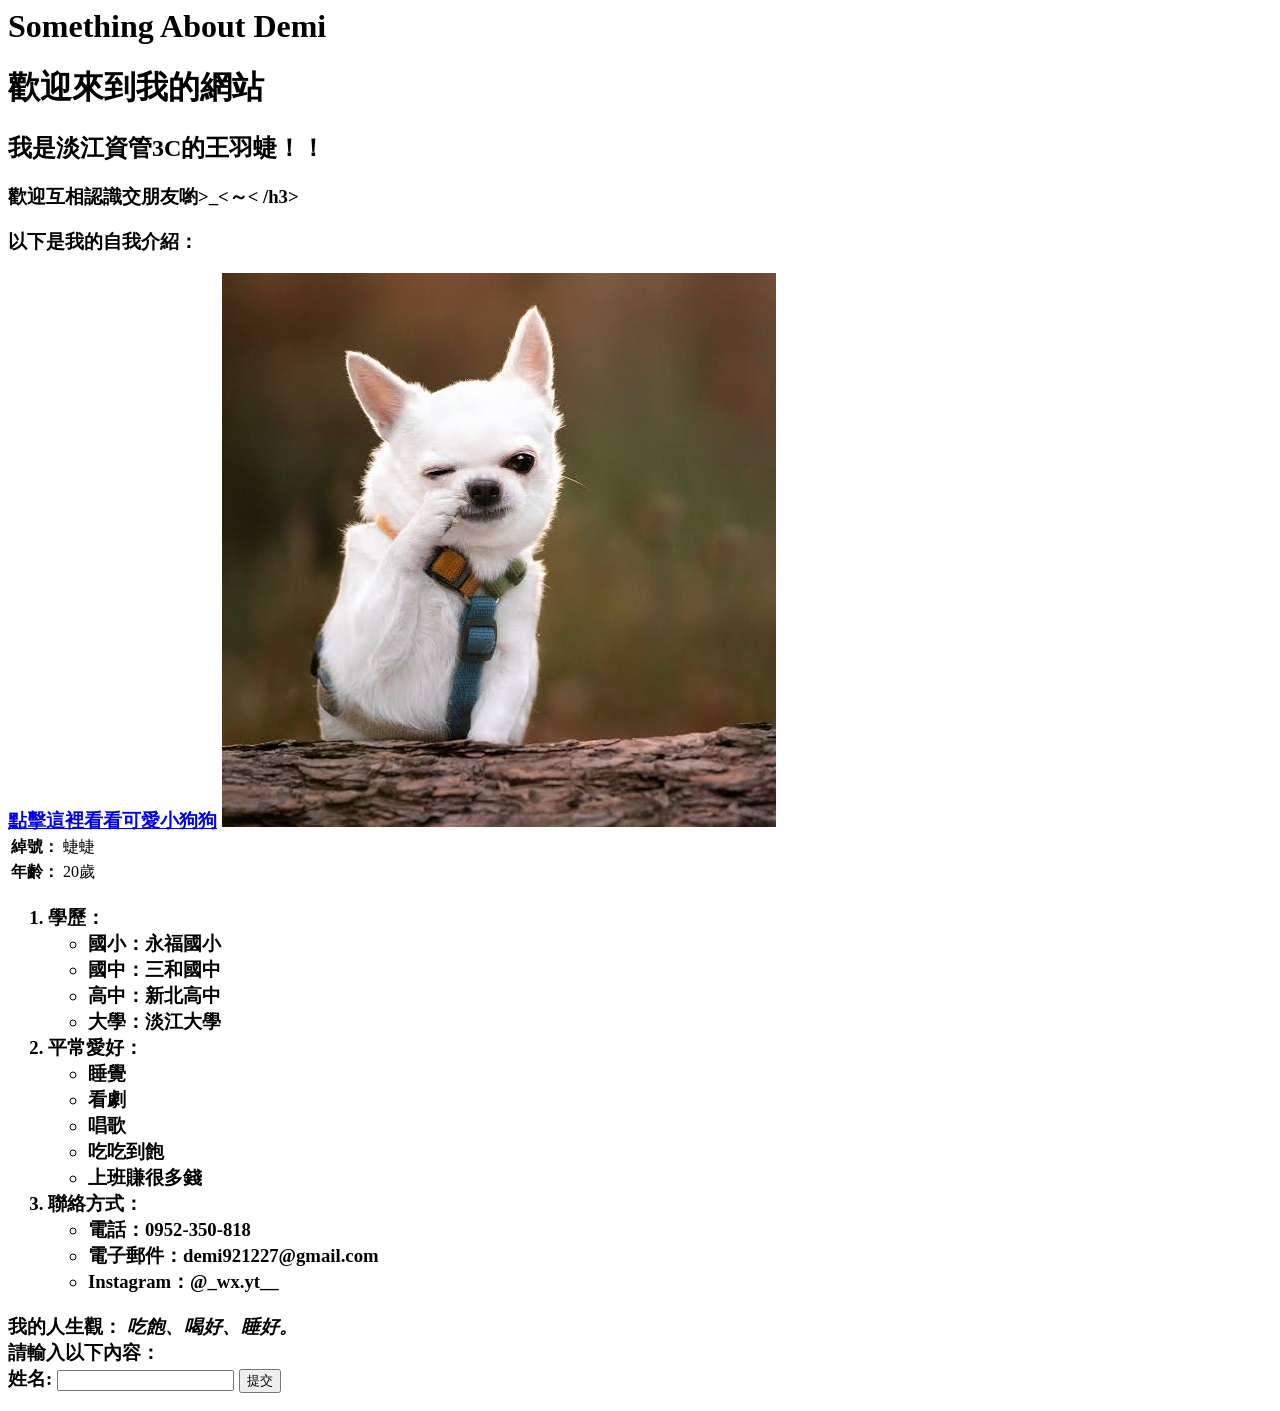
==== about.html @ 9bd9b7c7 "add about.html" ====
<html>

</html>

<head>
    <meta charset="UTF-8">
    <meta name="viewport" content="width=device-width, initial-scale=1.0">
</head>

<title>Something About Demi</title>

<body>
    <h1>Something About Demi</h1>
</body>

<h1>歡迎來到我的網站</h1>
<h2>我是淡江資管3C的王羽蜨！！</h2>
<h3>歡迎互相認識交朋友喲>_<～< /h3>

        <p>以下是我的自我介紹：</p>

        <a
            href="https://www.outsideonline.com/culture/active-families/how-to-read-dog-body-language-happy-aggressive/">點擊這裡看看可愛小狗狗</a>

        <img src="dog.png" alt="這是一隻可愛的狗！">

        <table>
            <tr>
                <th>綽號：</th>
                <td>蜨蜨</td>
            </tr>
            <tr>
                <th>年齡：</th>
                <td>20歲</td>
            </tr>
        </table>

        <ol>
            <li>學歷：</li>
            <ul>
                <li>國小：永福國小</li>
                <li>國中：三和國中</li>
                <li>高中：新北高中</li>
                <li>大學：淡江大學</li>
            </ul>
            <li>平常愛好：</li>
            <ul>
                <li>睡覺</li>
                <li>看劇</li>
                <li>唱歌</li>
                <li>吃吃到飽</li>
                <li>上班賺很多錢</li>
            </ul>
            <li>聯絡方式：</li>
            <ul>
                <li>電話：0952-350-818</li>
                <li>電子郵件：demi921227@gmail.com</li>
                <li>Instagram：@_wx.yt__</li>
            </ul>
        </ol>

        <div>
            <strong>我的人生觀：</strong>
            <em>吃飽、喝好、睡好。</em>
        </div>

        <span>請輸入以下內容：</span>

        <form action="/submit" method="post">
            <label for="name">姓名:</label>
            <input type="text" id="name" name="name">
            <input type="submit" value="提交">
        </form>

        </html>
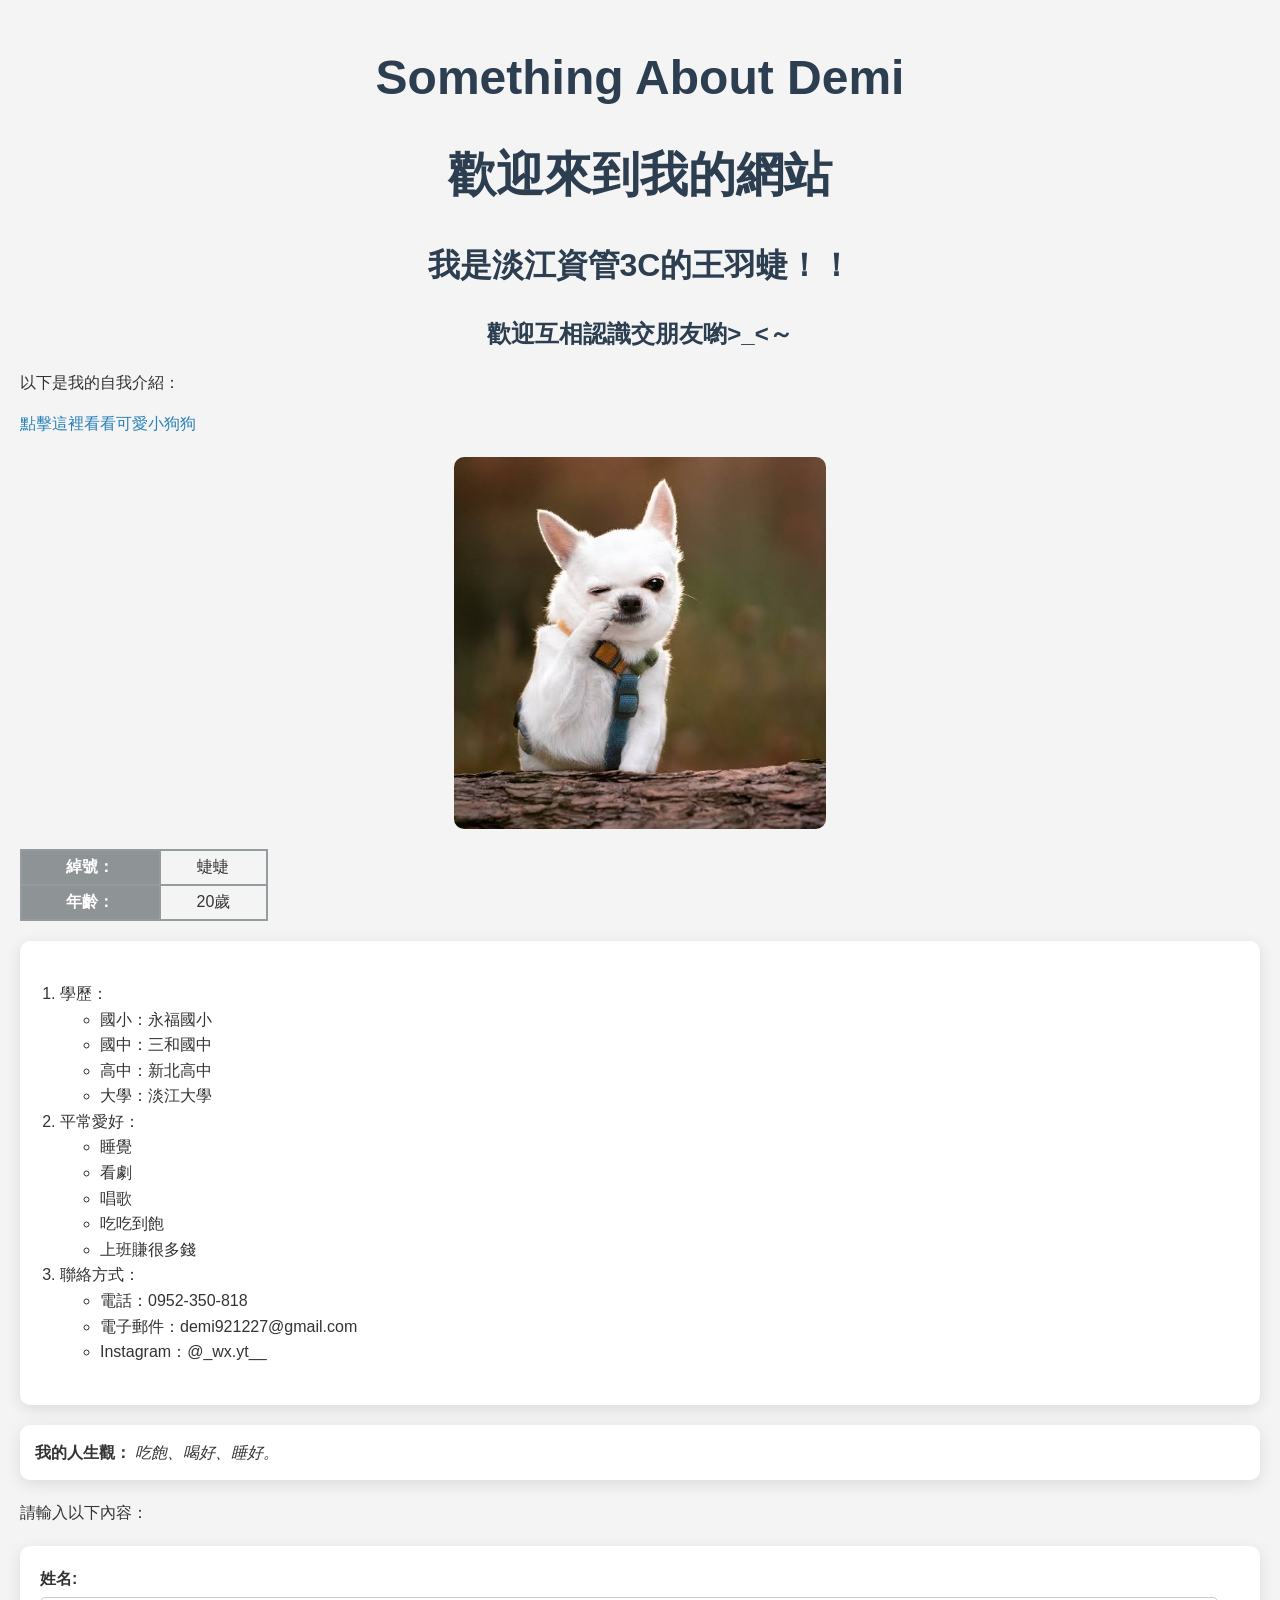
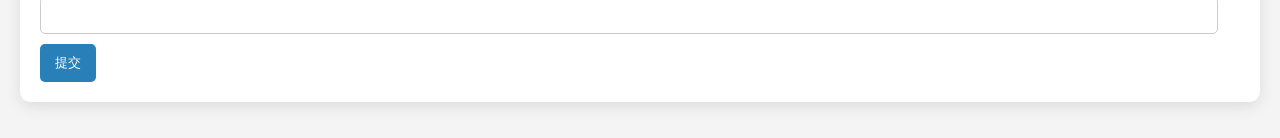
==== commit 7dac0ecb: "add about.html" ====
--- a/about.html
+++ b/about.html
@@ -5,6 +5,7 @@
 <head>
     <meta charset="UTF-8">
     <meta name="viewport" content="width=device-width, initial-scale=1.0">
+    <link rel="stylesheet" type="text/css" href="style.css">
 </head>
 
 <title>Something About Demi</title>
@@ -15,7 +16,7 @@
 
 <h1>歡迎來到我的網站</h1>
 <h2>我是淡江資管3C的王羽蜨！！</h2>
-<h3>歡迎互相認識交朋友喲>_<～< /h3>
+<h3>歡迎互相認識交朋友喲>_<～</h3>
 
         <p>以下是我的自我介紹：</p>
 
--- a/style.css
+++ b/style.css
@@ -0,0 +1,134 @@
+/* 全局設置 */
+body {
+    font-family: 'Arial', sans-serif;
+    background-color: #f4f4f4; /* 淺灰背景 */
+    color: #333;
+    line-height: 1.6;
+    margin: 0;
+    padding: 20px;
+}
+
+/* 標題樣式 */
+h1, h2, h3 {
+    color: #2c3e50; /* 深色 */
+    margin-bottom: 10px;
+}
+
+h1 {
+    font-size: 3em;
+    text-align: center; /* 置中 */
+    margin: 20px 0;
+}
+
+h2 {
+    font-size: 2em;
+    text-align: center; /* 置中 */
+}
+
+h3 {
+    font-size: 1.5em;
+    text-align: center; /* 置中 */
+}
+
+/* 連結樣式 */
+a {
+    color: #2980b9; /* 藍色 */
+    text-decoration: none;
+    transition: color 0.3s; /* 過渡效果 */
+}
+
+a:hover {
+    color: #e67e22; /* 橙色懸停 */
+    text-decoration: underline;
+}
+
+/* 表格樣式 */
+table {
+    width: 20%;
+    border-collapse: collapse;
+    margin: 20px 0;
+}
+
+th, td {
+    padding: 6px;
+    border: 2px solid #959ca0;
+    text-align: center; /* 置中 */
+}
+
+th {
+    background-color: #8e9396; 
+    color: white;
+}
+
+/* 有序列表樣式 */
+ol {
+    margin: 20px 0;
+    padding: 40px;
+    background-color: #ffffff;
+    border-radius: 10px;
+    box-shadow: 0 4px 15px rgba(0, 0, 0, 0.1);
+}
+
+/* 表單樣式 */
+form {
+    margin-top: 20px;
+    background-color: #ffffff;
+    padding: 20px;
+    border-radius: 10px;
+    box-shadow: 0 4px 15px rgba(0, 0, 0, 0.1);
+}
+
+label {
+    display: block;
+    margin-bottom: 5px;
+    font-weight: bold;
+}
+
+input[type="text"] {
+    width: calc(100% - 22px); /* 確保有適當的內邊距 */
+    padding: 10px;
+    margin-bottom: 10px;
+    border: 1px solid #ccc;
+    border-radius: 5px;
+}
+
+input[type="submit"] {
+    background-color: #2980b9;
+    color: white;
+    border: none;
+    padding: 10px 15px;
+    border-radius: 5px;
+    cursor: pointer;
+    transition: background-color 0.3s; /* 過渡效果 */
+}
+
+input[type="submit"]:hover {
+    background-color: #1a6692; /* 深藍色懸停 */
+}
+
+/* 自我介紹區塊 */
+div {
+    margin: 20px 0;
+    padding: 15px;
+    background-color: #ffffff;
+    border-radius: 10px;
+    box-shadow: 0 4px 15px rgba(0, 0, 0, 0.1);
+}
+
+/* 圖片樣式 */
+img {
+    display: block;
+    max-width: 30%; /* 確保圖片不超出邊界 */
+    height: auto;
+    margin: 20px auto; /* 置中 */
+    border-radius: 10px;
+}
+
+/* 音樂播放區塊 */
+blockquote {
+    border-left: 4px solid #2980b9; /* 藍色邊框 */
+    padding-left: 20px;
+    margin: 20px 0;
+    font-style: italic;
+    color: #555;
+}
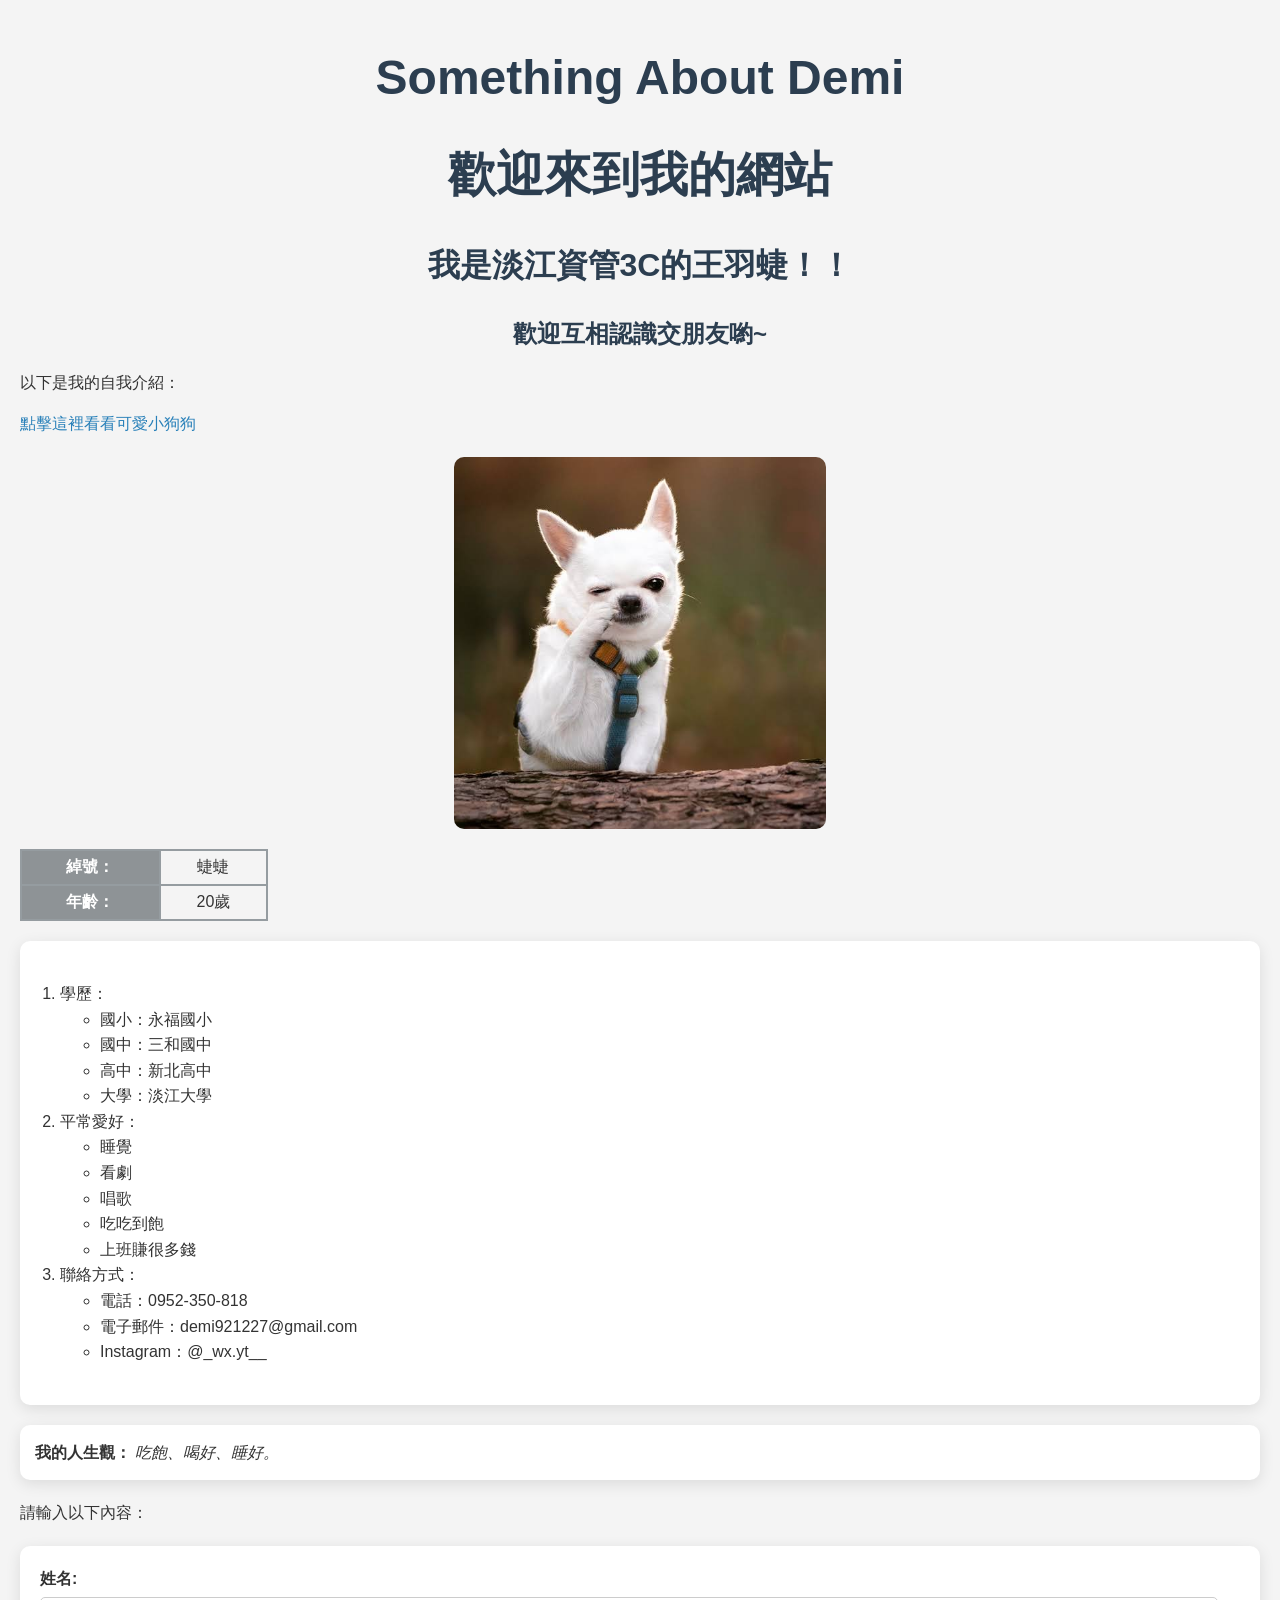
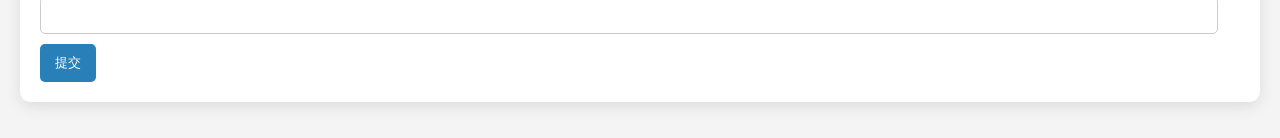
==== commit 365f3887: "add 113-1-TKU-Web" ====
--- a/about.html
+++ b/about.html
@@ -1,5 +1,3 @@
-<html>
-
 </html>
 
 <head>
@@ -16,7 +14,7 @@
 
 <h1>歡迎來到我的網站</h1>
 <h2>我是淡江資管3C的王羽蜨！！</h2>
-<h3>歡迎互相認識交朋友喲>_<～</h3>
+<h3>歡迎互相認識交朋友喲~</h3>
 
         <p>以下是我的自我介紹：</p>
 
@@ -72,5 +70,4 @@
             <input type="text" id="name" name="name">
             <input type="submit" value="提交">
         </form>
-
-        </html>+</html>
